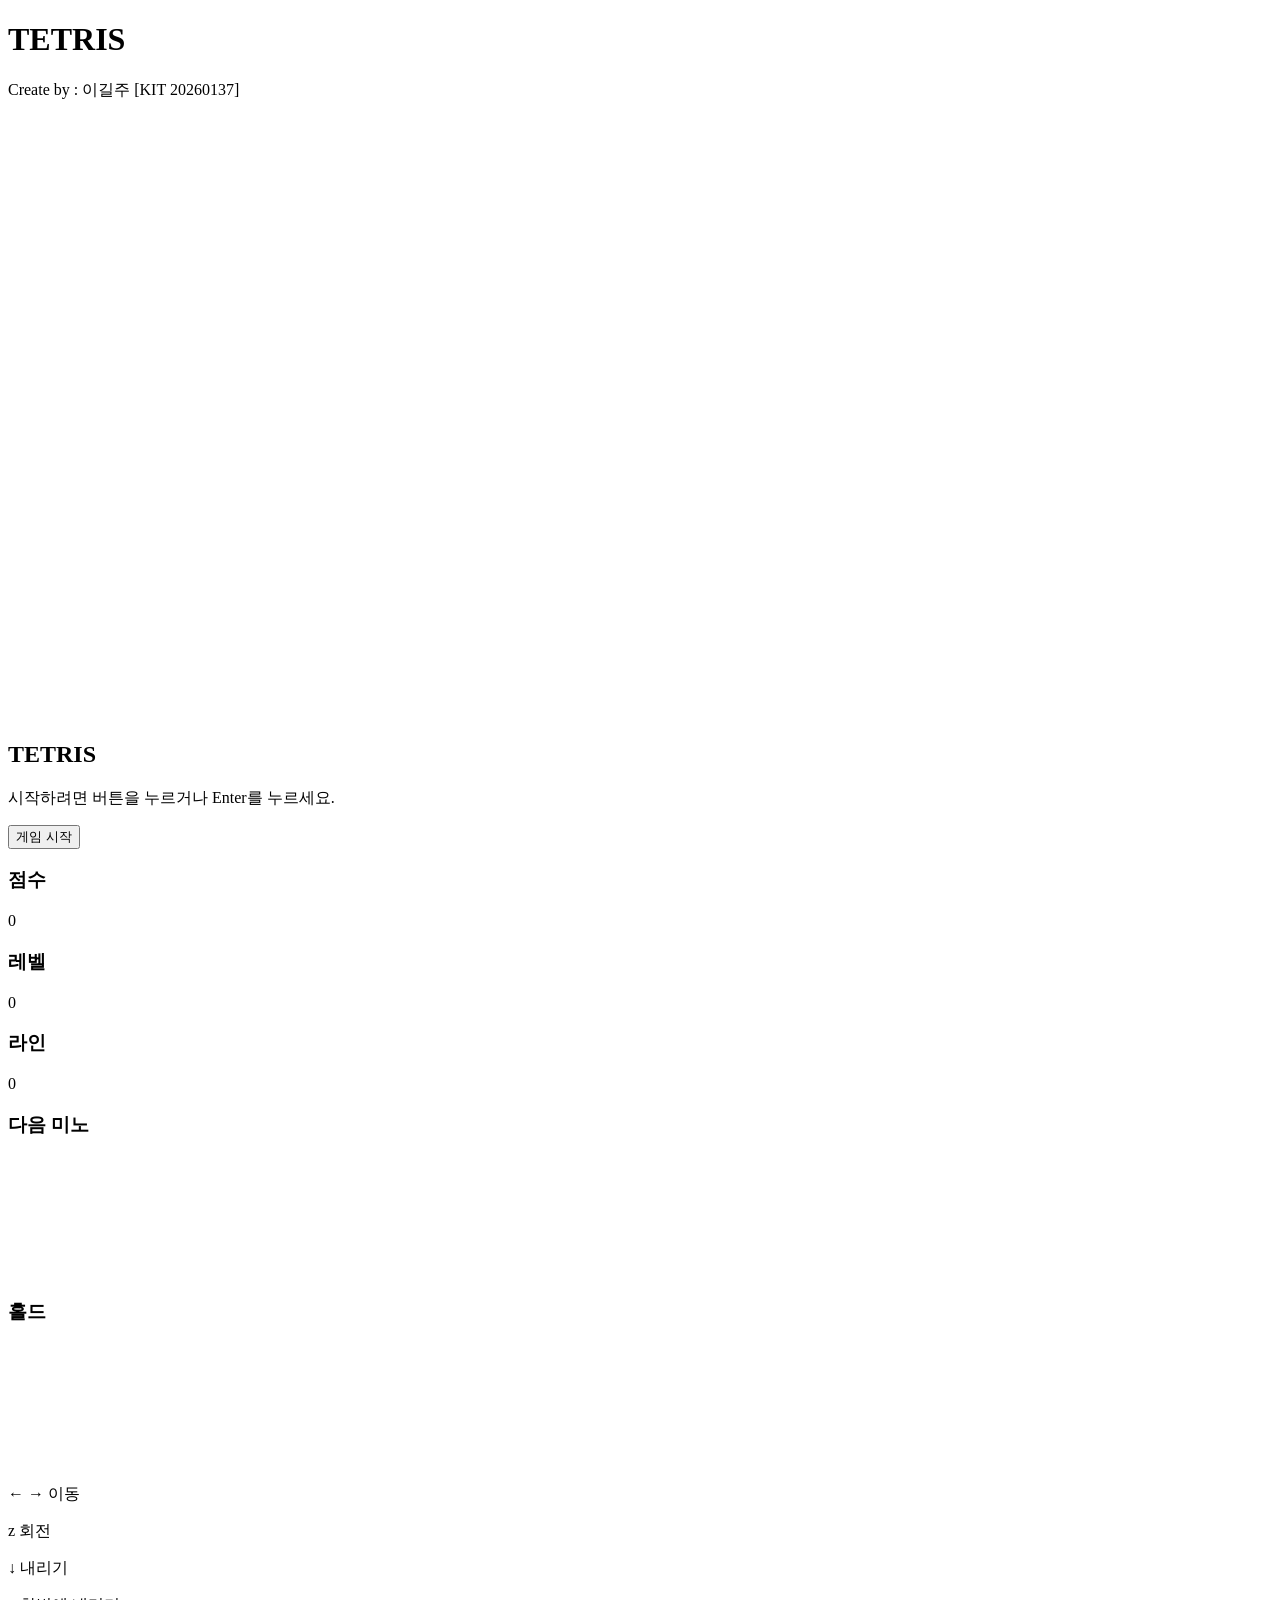
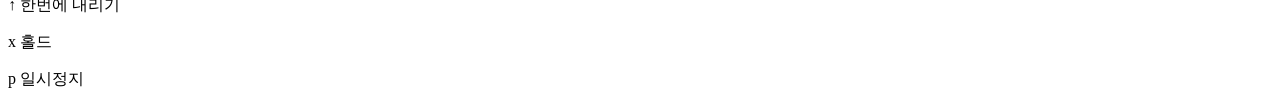
==== Tetris.html @ 0e790531 "html 씨멘틱 구조화" ====
<!DOCTYPE html>
<html lang="kr">
<head>
    <meta charset="UTF-8">
    <meta name="viewport" content="width=device-width, initial-scale=1.0">
    <title>TETRIS</title>
</head>
<body>


    <!-- body section -->
    <div id="game">

        <!-- header section -->
        <header>

            <h1>TETRIS</h1>
            <p>Create by : 이길주 [KIT 20260137]</p>

        </header>

        <!-- main section -->
        <main class="board-area">
            <!-- game canvas section -->
            <div class="canvas-wrap">
                <canvas id="board" width="300" height="600"></canvas>

                <!-- overlay section -->
                 <div class="overlay">
                    <h2>TETRIS</h2>
                    <p>시작하려면 버튼을 누르거나 Enter를 누르세요.</p>
                    <button>게임 시작</button>
                 </div>
            </div>

            <!-- status board section -->
            <side class="side">
                <div>
                    <h3>점수</h3>
                    <p class="score">0</p>
                </div>
                <div>
                    <h3>레벨</h3>
                    <p class="level">0</p>
                </div>
                <div>
                    <h3>라인</h3>
                    <p class="line">0</p>
                </div>
                <div>
                    <h3>다음 미노</h3>
                    <canvas id="nextMino" width="120" height="120"></canvas>
                </div>
                <div>
                    <h3>홀드</h3>
                    <canvas id="hold" width="120" height="120"></canvas>
                </div>
            </side>
        </main>

        <!-- footer section -->
        <footer class="controlInfo">
            <P>← → 이동</P>
            <P>z 회전</P>
            <P>↓ 내리기</P>
            <P>↑ 한번에 내리기</P>
            <P>x 홀드</P>
            <P>p 일시정지</P>
        </footer>

    </div>



</body>
</html>
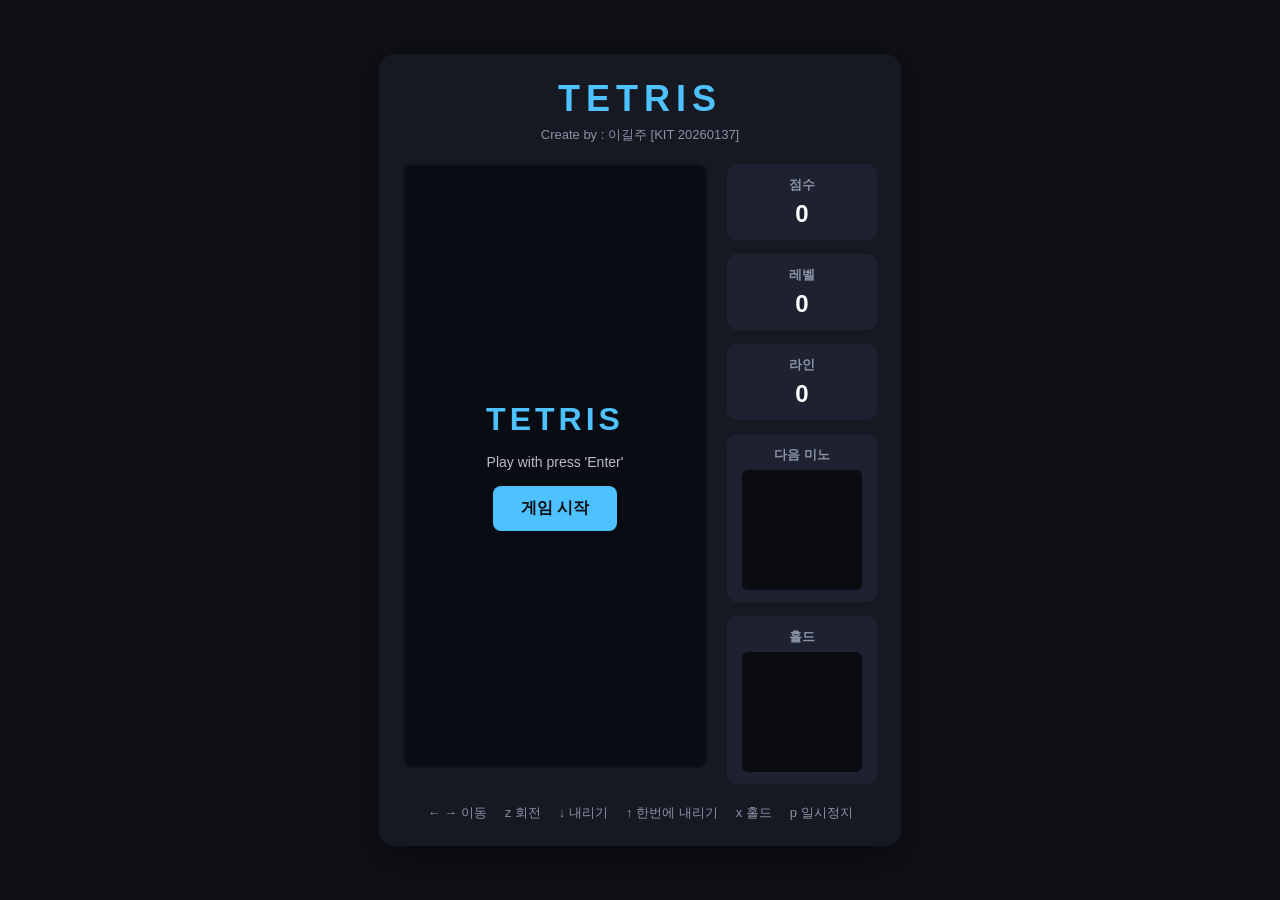
==== commit bfa9941a: "미적 감각이 없어서, css는 claude로 작업 했습니다." ====
--- a/Tetris.html
+++ b/Tetris.html
@@ -4,6 +4,7 @@
     <meta charset="UTF-8">
     <meta name="viewport" content="width=device-width, initial-scale=1.0">
     <title>TETRIS</title>
+    <link rel="stylesheet" href="style.css">
 </head>
 <body>
 
@@ -28,7 +29,7 @@
                 <!-- overlay section -->
                  <div class="overlay">
                     <h2>TETRIS</h2>
-                    <p>시작하려면 버튼을 누르거나 Enter를 누르세요.</p>
+                    <p>Play with press 'Enter'</p>
                     <button>게임 시작</button>
                  </div>
             </div>
--- a/style.css
+++ b/style.css
@@ -0,0 +1,157 @@
+/* ===== 기본 리셋 ===== */
+* {
+    margin: 0;
+    padding: 0;
+    box-sizing: border-box;
+}
+
+body {
+    min-height: 100vh;
+    display: flex;
+    justify-content: center;
+    align-items: center;
+    background: #0f1117;
+    color: #e6e6e6;
+    font-family: "Segoe UI", "Malgun Gothic", sans-serif;
+}
+
+/* ===== 전체 게임 컨테이너 ===== */
+#game {
+    display: flex;
+    flex-direction: column;
+    gap: 20px;
+    padding: 24px;
+    background: #161922;
+    border-radius: 16px;
+    box-shadow: 0 10px 40px rgba(0, 0, 0, 0.5);
+}
+
+/* ===== 헤더 ===== */
+header {
+    text-align: center;
+}
+
+header h1 {
+    font-size: 36px;
+    letter-spacing: 6px;
+    color: #4ec1ff;
+}
+
+header p {
+    margin-top: 6px;
+    font-size: 13px;
+    color: #8a92a6;
+}
+
+/* ===== 메인 (보드 + 사이드) ===== */
+.board-area {
+    display: flex;
+    gap: 20px;
+    align-items: flex-start;
+}
+
+/* ===== 캔버스 영역 ===== */
+.canvas-wrap {
+    position: relative;
+}
+
+#board {
+    display: block;
+    background: #0a0c12;
+    border: 2px solid #2a2f3d;
+    border-radius: 8px;
+}
+
+/* ===== 시작/일시정지 오버레이 ===== */
+.overlay {
+    position: absolute;
+    inset: 0;
+    display: flex;
+    flex-direction: column;
+    justify-content: center;
+    align-items: center;
+    gap: 16px;
+    background: rgba(10, 12, 18, 0.85);
+    border-radius: 8px;
+    text-align: center;
+}
+
+.overlay h2 {
+    font-size: 32px;
+    letter-spacing: 4px;
+    color: #4ec1ff;
+}
+
+.overlay p {
+    font-size: 14px;
+    color: #b6bdcc;
+}
+
+.overlay button {
+    padding: 12px 28px;
+    font-size: 16px;
+    font-weight: 700;
+    color: #0a0c12;
+    background: #4ec1ff;
+    border: none;
+    border-radius: 8px;
+    cursor: pointer;
+    transition: background 0.15s ease, transform 0.1s ease;
+}
+
+.overlay button:hover {
+    background: #6fd0ff;
+}
+
+.overlay button:active {
+    transform: scale(0.96);
+}
+
+/* ===== side (점수/레벨/라인/다음/홀드) ===== */
+.side {
+    display: flex;
+    flex-direction: column;
+    gap: 14px;
+    width: 150px;
+}
+
+.side > div {
+    background: #1e2230;
+    padding: 12px;
+    border-radius: 10px;
+    text-align: center;
+}
+
+.side h3 {
+    font-size: 13px;
+    color: #8a92a6;
+    margin-bottom: 6px;
+    font-weight: 600;
+}
+
+.side {
+    font-size: 24px;
+    font-weight: 700;
+    color: #ffffff;
+}
+
+#nextMino,
+#hold {
+    display: block;
+    margin: 0 auto;
+    background: #0a0c12;
+    border-radius: 6px;
+}
+
+/* ===== footer (조작 안내) ===== */
+.controlInfo {
+    display: flex;
+    flex-wrap: wrap;
+    justify-content: center;
+    gap: 8px 18px;
+}
+
+.controlInfo p {
+    font-size: 13px;
+    color: #8a92a6;
+}
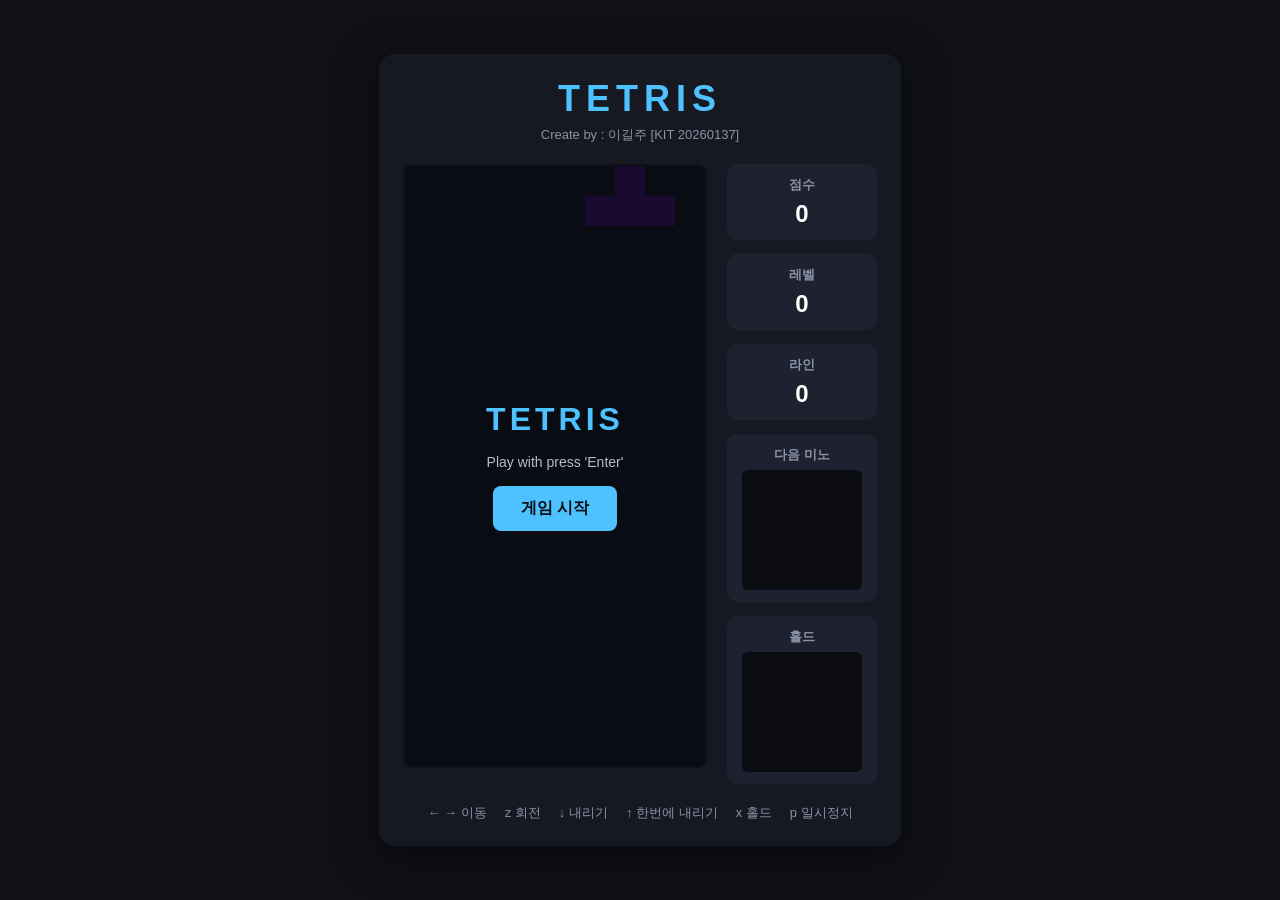
==== commit cdee5a0c: "flow, overlay clear" ====
--- a/Tetris.html
+++ b/Tetris.html
@@ -27,10 +27,10 @@
                 <canvas id="board" width="300" height="600"></canvas>
 
                 <!-- overlay section -->
-                 <div class="overlay">
+                 <div id="overlay" class="overlay">
                     <h2>TETRIS</h2>
                     <p>Play with press 'Enter'</p>
-                    <button>게임 시작</button>
+                    <button id="startBtn">게임 시작</button>
                  </div>
             </div>
 
@@ -38,15 +38,15 @@
             <side class="side">
                 <div>
                     <h3>점수</h3>
-                    <p class="score">0</p>
+                    <p id="score" class="score">0</p>
                 </div>
                 <div>
                     <h3>레벨</h3>
-                    <p class="level">0</p>
+                    <p id="level" class="level">0</p>
                 </div>
                 <div>
                     <h3>라인</h3>
-                    <p class="line">0</p>
+                    <p id="line" class="line">0</p>
                 </div>
                 <div>
                     <h3>다음 미노</h3>
@@ -71,7 +71,7 @@
 
     </div>
 
-
+<script src="script.js"></script>
 
 </body>
 </html>
--- a/style.css
+++ b/style.css
@@ -74,6 +74,11 @@
     background: rgba(10, 12, 18, 0.85);
     border-radius: 8px;
     text-align: center;
+}
+
+
+.overlay.hidden {
+    display: none !important;
 }
 
 .overlay h2 {
